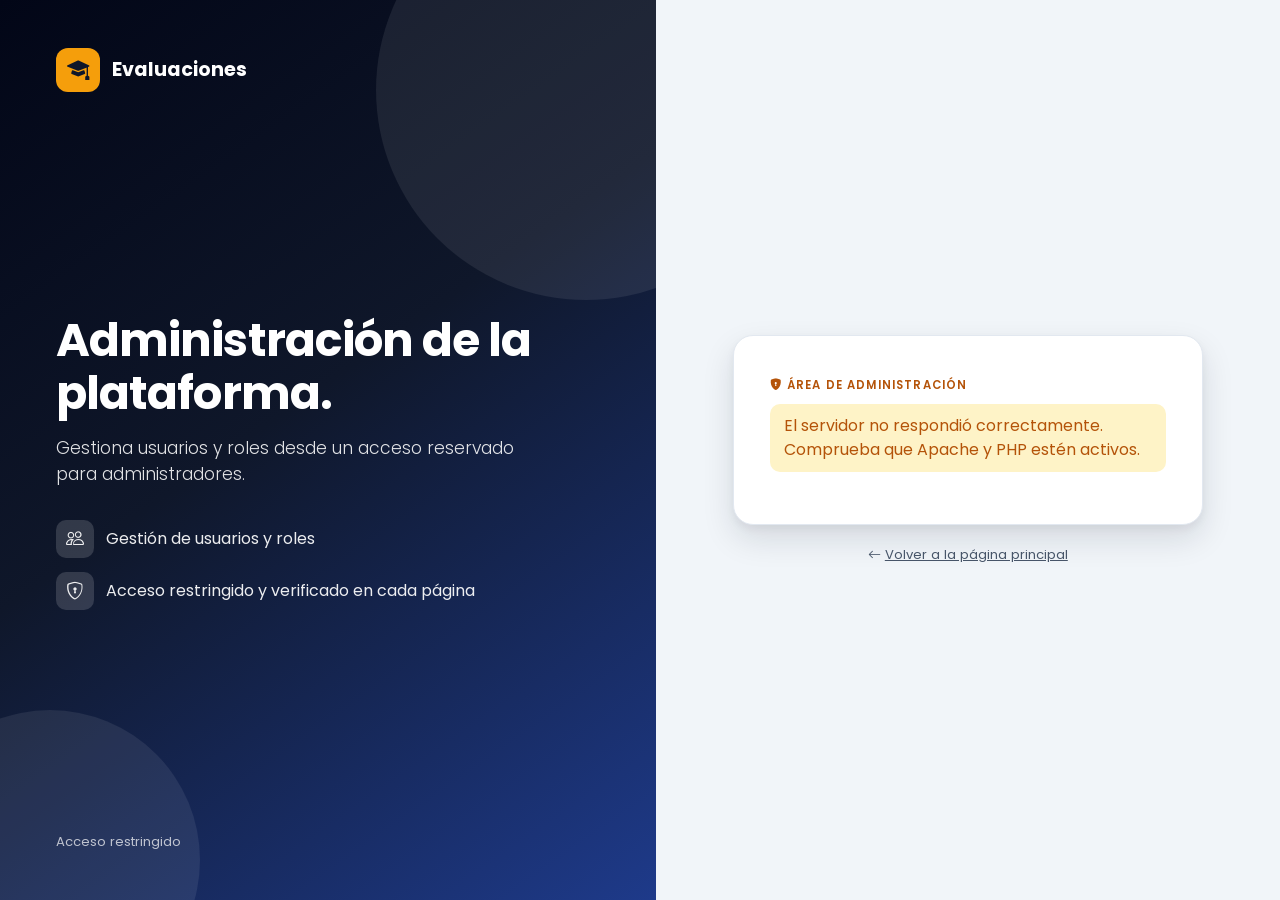
==== public/admin/index.html @ 66342ad4 "Agregar clases, examenes, IA con Gemini y nuevo diseno - Acceso separado para administradores (publi" ====
<!doctype html>
<html lang="es">
<head>
    <meta charset="utf-8">
    <meta name="viewport" content="width=device-width, initial-scale=1">
    <meta name="robots" content="noindex, nofollow">
    <meta name="theme-color" content="#0F172A">
    <title>Administración - Evaluaciones</title>
    <link rel="preconnect" href="https://fonts.googleapis.com">
    <link rel="preconnect" href="https://fonts.gstatic.com" crossorigin>
    <link href="https://fonts.googleapis.com/css2?family=Poppins:wght@400;500;600;700&display=swap" rel="stylesheet">
    <link href="https://cdn.jsdelivr.net/npm/bootstrap@5.3.3/dist/css/bootstrap.min.css" rel="stylesheet" integrity="sha384-QWTKZyjpPEjISv5WaRU9OFeRpok6YctnYmDr5pNlyT2bRjXh0JMhjY6hW+ALEwIH" crossorigin="anonymous">
    <link href="https://cdn.jsdelivr.net/npm/bootstrap-icons@1.11.3/font/bootstrap-icons.min.css" rel="stylesheet">
    <link href="../assets/css/estilos.css" rel="stylesheet">
    <script src="../assets/js/auth-ui.js" defer></script>
    <script src="../assets/admin-login.js" defer></script>
</head>
<body class="auth-admin">
<main class="auth">
    <section class="auth-hero" aria-labelledby="hero-title">
        <span class="auth-brand">
            <span class="brand-icon" aria-hidden="true"><i class="bi bi-mortarboard-fill"></i></span>
            <span>Evaluaciones</span>
        </span>
        <div>
            <h1 id="hero-title">Administración de la plataforma.</h1>
            <p class="lead">Gestiona usuarios y roles desde un acceso reservado para administradores.</p>
            <ul class="auth-features">
                <li><i class="bi bi-people" aria-hidden="true"></i>Gestión de usuarios y roles</li>
                <li><i class="bi bi-shield-lock" aria-hidden="true"></i>Acceso restringido y verificado en cada página</li>
            </ul>
        </div>
        <p class="auth-hero-footer mb-0">Acceso restringido</p>
    </section>

    <section class="auth-side">
        <div class="auth-card">
            <span class="auth-eyebrow"><i class="bi bi-shield-lock-fill me-1" aria-hidden="true"></i>Área de administración</span>
            <p id="status" class="status" role="status" aria-live="polite">Conectando con el servidor...</p>
            <noscript><p class="notice">Activa JavaScript para usar esta aplicación.</p></noscript>

            <section id="guest" aria-labelledby="login-title" hidden>
                <h2 id="login-title">Iniciar sesión</h2>
                <p class="auth-muted">Solo para cuentas de administrador. Estudiantes y docentes ingresan por la página principal.</p>
                <form id="login">
                    <label class="form-label" for="login-email">Correo electrónico</label>
                    <input class="form-control" id="login-email" name="correo" type="email" maxlength="254" required autocomplete="username">
                    <label class="form-label" for="login-password">Contraseña</label>
                    <div class="password-field">
                        <input class="form-control" id="login-password" name="password" type="password" required autocomplete="current-password">
                        <button class="toggle-password" type="button" aria-controls="login-password" aria-pressed="false" aria-label="Mostrar contraseña">
                            <i class="bi bi-eye" aria-hidden="true"></i>
                        </button>
                    </div>
                    <button class="btn btn-primary btn-submit" type="submit"><i class="bi bi-box-arrow-in-right me-2" aria-hidden="true"></i>Ingresar al panel</button>
                </form>
            </section>

            <section id="other-account" hidden>
                <h2>Acceso no permitido</h2>
                <p class="auth-muted">Has iniciado sesión como <strong id="identity"></strong>. Esta área es solo para administradores.</p>
                <a class="btn btn-primary btn-submit" id="own-panel" href="../index.html">Ir a mi panel</a>
            </section>
        </div>
        <a class="auth-side-footer" href="../index.html"><i class="bi bi-arrow-left me-1" aria-hidden="true"></i>Volver a la página principal</a>
    </section>
</main>
</body>
</html>
---- public/assets/css/estilos.css ----
/* =========================================================================
   Evaluaciones · Sistema visual
   Se carga después de Bootstrap 5 y ajusta sus variables a esta paleta.
   ========================================================================= */

:root {
    /* Paleta principal */
    --azul: #1E3A8A;
    --azul-claro: #3B82F6;
    --verde: #10B981;
    --naranja: #F59E0B;
    --rojo: #EF4444;
    --fondo: #F1F5F9;

    /* Tonos derivados (texto sobre fondos claros con contraste suficiente) */
    --azul-oscuro: #172554;
    --azul-medio: #1E40AF;
    --azul-suave: #DBEAFE;
    --celeste-suave: #E0EDFF;
    --verde-texto: #047857;
    --verde-suave: #D1FAE5;
    --naranja-texto: #B45309;
    --naranja-suave: #FEF3C7;
    --rojo-texto: #B91C1C;
    --rojo-suave: #FEE2E2;

    --texto: #0F172A;
    --texto-suave: #475569;
    --borde: #E2E8F0;
    --blanco: #FFFFFF;

    --radio: 16px;
    --radio-sm: 10px;
    --sombra: 0 1px 2px rgba(15, 23, 42, .04), 0 6px 18px rgba(15, 23, 42, .06);
    --sombra-hover: 0 4px 8px rgba(15, 23, 42, .05), 0 14px 32px rgba(15, 23, 42, .12);
    --fuente: "Poppins", system-ui, -apple-system, "Segoe UI", Roboto, sans-serif;
    --ancho-menu: 268px;

    /* Bootstrap */
    --bs-body-font-family: var(--fuente);
    --bs-body-bg: var(--blanco); /* Bootstrap lo usa para campos y tablas; el fondo de página lo fija body */
    --bs-body-color: var(--texto);
    --bs-border-color: var(--borde);
    --bs-link-color: var(--azul-medio);
    --bs-link-color-rgb: 30, 64, 175;
    --bs-link-hover-color: var(--azul);
    --bs-focus-ring-color: rgba(59, 130, 246, .35);
}

* { box-sizing: border-box; }
[hidden] { display: none !important; }
html { -webkit-text-size-adjust: 100%; }
body { margin: 0; min-height: 100vh; font-family: var(--fuente); background: var(--fondo); color: var(--texto); }
h1, h2, h3, h4 { color: var(--texto); font-weight: 600; }
:focus-visible { outline: 3px solid var(--naranja); outline-offset: 2px; }

/* ---- Botones (Bootstrap con la paleta) ---- */
.btn { font-weight: 500; border-radius: var(--radio-sm); }
.btn-primary {
    --bs-btn-bg: var(--azul); --bs-btn-border-color: var(--azul);
    --bs-btn-hover-bg: var(--azul-medio); --bs-btn-hover-border-color: var(--azul-medio);
    --bs-btn-active-bg: var(--azul-oscuro); --bs-btn-active-border-color: var(--azul-oscuro);
    --bs-btn-disabled-bg: #64748B; --bs-btn-disabled-border-color: #64748B;
}
.btn-outline-primary {
    --bs-btn-color: var(--azul); --bs-btn-border-color: #BFDBFE;
    --bs-btn-hover-bg: var(--azul); --bs-btn-hover-border-color: var(--azul); --bs-btn-hover-color: #fff;
    --bs-btn-active-bg: var(--azul-oscuro); --bs-btn-active-border-color: var(--azul-oscuro);
}
.btn-success {
    --bs-btn-bg: var(--verde-texto); --bs-btn-border-color: var(--verde-texto);
    --bs-btn-hover-bg: #065F46; --bs-btn-hover-border-color: #065F46;
}
.btn-outline-danger { --bs-btn-color: var(--rojo-texto); --bs-btn-border-color: #FCA5A5; --bs-btn-hover-bg: var(--rojo-texto); --bs-btn-hover-border-color: var(--rojo-texto); }
.btn-danger { --bs-btn-bg: var(--rojo-texto); --bs-btn-border-color: var(--rojo-texto); --bs-btn-hover-bg: #991B1B; --bs-btn-hover-border-color: #991B1B; }
.btn-outline-warning { --bs-btn-color: var(--naranja-texto); --bs-btn-border-color: #FCD34D; --bs-btn-hover-bg: var(--naranja); --bs-btn-hover-border-color: var(--naranja); --bs-btn-hover-color: var(--texto); }
.btn i { line-height: 1; }

.form-control, .form-select { border-radius: var(--radio-sm); border-color: #CBD5E1; padding: .65rem .85rem; }
.form-control:focus, .form-select:focus { border-color: var(--azul-claro); box-shadow: 0 0 0 .25rem rgba(59, 130, 246, .2); }
.form-label { font-weight: 500; font-size: .9rem; color: #1E293B; }
.form-check-input:checked { background-color: var(--azul); border-color: var(--azul); }

/* ---- Tarjetas ---- */
.card-ui, .info-card {
    background: var(--blanco);
    border: 1px solid var(--borde);
    border-radius: var(--radio);
    box-shadow: var(--sombra);
    padding: 24px;
}
.info-card + .info-card { margin-top: 20px; }
.card-hover { transition: transform .2s ease, box-shadow .2s ease; }
.card-hover:hover { transform: translateY(-4px); box-shadow: var(--sombra-hover); }
.card-title-ui { display: flex; align-items: center; gap: 10px; font-size: 1.05rem; font-weight: 600; margin: 0; }
.card-title-ui i { color: var(--azul-claro); }
.section-header { display: flex; flex-wrap: wrap; align-items: center; justify-content: space-between; gap: 12px; margin-bottom: 16px; }

/* ---- Etiquetas de estado ---- */
.badge-estado { display: inline-flex; align-items: center; gap: 6px; padding: 4px 12px; border-radius: 999px; font-size: .78rem; font-weight: 600; white-space: nowrap; }
.badge-estado::before { content: ""; width: 7px; height: 7px; border-radius: 50%; background: currentColor; }
.badge-publicada { background: var(--verde-suave); color: #065F46; }
.badge-borrador { background: #E2E8F0; color: #334155; }
.badge-proxima { background: var(--naranja-suave); color: #92400E; }
.badge-cerrada { background: var(--rojo-suave); color: var(--rojo-texto); }
.sin-asignar { color: var(--naranja-texto); font-weight: 600; font-size: .85rem; }
.badge-pronto { display: inline-block; padding: 2px 10px; border-radius: 999px; background: var(--naranja-suave); color: #92400E; font-size: .7rem; font-weight: 600; letter-spacing: .02em; white-space: nowrap; }

/* ---- Alertas ---- */
.alert { border-radius: 12px; border-width: 1px; }

/* =========================================================================
   Estructura de los paneles
   ========================================================================= */
.app { display: flex; min-height: 100vh; }

/* ---- Menú lateral ---- */
.sidebar {
    position: sticky; top: 0;
    display: flex; flex-direction: column;
    width: var(--ancho-menu); flex: 0 0 var(--ancho-menu); height: 100vh;
    padding: 24px 16px 16px;
    background: linear-gradient(180deg, var(--azul) 0%, var(--azul-oscuro) 100%);
    color: #fff;
    z-index: 40;
}
.sidebar-brand { display: flex; align-items: center; gap: 12px; padding: 0 10px 28px; color: #fff; font-size: 1.2rem; font-weight: 700; text-decoration: none; }
.sidebar-brand:hover { color: #fff; }
.brand-icon { display: grid; place-items: center; width: 44px; height: 44px; flex: 0 0 44px; border-radius: 12px; background: rgba(255, 255, 255, .15); font-size: 1.4rem; }
.menu { display: flex; flex-direction: column; gap: 4px; flex: 1; overflow-y: auto; }
.menu-titulo { padding: 4px 14px 8px; color: rgba(255, 255, 255, .6); font-size: .7rem; font-weight: 600; letter-spacing: .1em; text-transform: uppercase; }
.menu-link { display: flex; align-items: center; gap: 12px; padding: 11px 14px; border-radius: 12px; color: rgba(255, 255, 255, .85); font-size: .93rem; font-weight: 500; text-decoration: none; transition: background .2s ease, color .2s ease, transform .2s ease; }
.menu-link i { font-size: 1.15rem; width: 1.2rem; text-align: center; }
a.menu-link:hover { background: rgba(255, 255, 255, .12); color: #fff; transform: translateX(3px); }
.menu-link.active { background: #fff; color: var(--azul); box-shadow: 0 6px 16px rgba(0, 0, 0, .18); }
.menu-link.active:hover { background: #fff; color: var(--azul); transform: none; }
.menu-link.is-disabled { color: rgba(255, 255, 255, .6); cursor: not-allowed; }
.menu-link .badge-pronto { margin-left: auto; background: rgba(255, 255, 255, .16); color: #fff; }
.sidebar-user { display: flex; align-items: center; gap: 12px; margin-top: 16px; padding: 14px 12px; border-radius: 14px; background: rgba(255, 255, 255, .1); }
.avatar { display: grid; place-items: center; width: 44px; height: 44px; flex: 0 0 44px; border-radius: 50%; background: linear-gradient(135deg, var(--azul-claro), #2563EB); border: 2px solid rgba(255, 255, 255, .55); color: #fff; font-weight: 600; font-size: .95rem; letter-spacing: .03em; }
.sidebar-user-info { min-width: 0; line-height: 1.3; }
.sidebar-user-name { display: block; font-size: .9rem; font-weight: 600; overflow-wrap: anywhere; }
.sidebar-user-role { display: block; color: rgba(255, 255, 255, .72); font-size: .78rem; }
.sidebar-close { display: none; }
.sidebar-backdrop { display: none; }

/* ---- Zona principal ---- */
.main { flex: 1; min-width: 0; display: flex; flex-direction: column; }
.topbar {
    position: sticky; top: 0; z-index: 30;
    display: flex; align-items: center; gap: 16px;
    padding: 14px 32px;
    background: rgba(255, 255, 255, .9);
    backdrop-filter: blur(10px);
    border-bottom: 1px solid var(--borde);
}
.menu-toggle { display: none; place-items: center; width: 44px; height: 44px; flex: 0 0 44px; border: 1px solid var(--borde); border-radius: 12px; background: #fff; color: var(--azul); font-size: 1.4rem; }
.topbar-greeting { flex: 1; min-width: 0; line-height: 1.3; }
.greeting-label { display: block; color: var(--texto-suave); font-size: .82rem; }
.greeting-name { display: block; font-size: 1.05rem; font-weight: 600; overflow: hidden; text-overflow: ellipsis; white-space: nowrap; }
.topbar-actions { display: flex; align-items: center; gap: 16px; flex-shrink: 0; }
.topbar-date { display: inline-flex; align-items: center; gap: 8px; padding: 8px 14px; border-radius: 999px; background: var(--fondo); color: var(--texto-suave); font-size: .85rem; white-space: nowrap; }
.topbar-date i { color: var(--azul-claro); }
.topbar form { margin: 0; }
.btn-logout { display: inline-flex; align-items: center; gap: 8px; padding: 8px 16px; white-space: nowrap; flex-shrink: 0; }

.content { width: 100%; max-width: 1240px; padding: 32px; }
.page-header { margin-bottom: 24px; }
.page-header h1 { margin: 0; font-size: 1.65rem; font-weight: 700; letter-spacing: -.01em; }
.page-subtitle { margin: 6px 0 0; color: var(--texto-suave); }

/* ---- Tarjetas de estadísticas ---- */
.stat-card { --color: var(--azul); --suave: var(--azul-suave); --icono: var(--azul); position: relative; display: flex; align-items: center; gap: 16px; height: 100%; overflow: hidden; }
.stat-card::after { content: ""; position: absolute; inset: 0 auto 0 0; width: 4px; background: var(--color); }
.stat-icon { display: grid; place-items: center; width: 56px; height: 56px; flex: 0 0 56px; border-radius: 14px; background: var(--suave); color: var(--icono); font-size: 1.55rem; }
.stat-value { display: block; font-size: 1.85rem; font-weight: 700; line-height: 1.1; }
.stat-label { display: block; color: var(--texto-suave); font-size: .85rem; }
.stat-azul { --color: var(--azul); --suave: var(--azul-suave); --icono: var(--azul); }
.stat-verde { --color: var(--verde); --suave: var(--verde-suave); --icono: var(--verde-texto); }
.stat-naranja { --color: var(--naranja); --suave: var(--naranja-suave); --icono: var(--naranja-texto); }
.stat-celeste { --color: var(--azul-claro); --suave: var(--celeste-suave); --icono: #1D4ED8; }

/* ---- Acciones rápidas ---- */
.quick-action { display: flex; align-items: center; gap: 16px; width: 100%; height: 100%; padding: 22px; border: 1px solid var(--borde); border-radius: var(--radio); background: #fff; box-shadow: var(--sombra); color: var(--texto); text-align: left; text-decoration: none; }
a.quick-action:hover { color: var(--texto); }
.quick-action .qa-icon { display: grid; place-items: center; width: 52px; height: 52px; flex: 0 0 52px; border-radius: 14px; background: var(--azul-suave); color: var(--azul); font-size: 1.5rem; }
.quick-action .qa-text { min-width: 0; }
.quick-action strong { display: block; font-size: 1rem; font-weight: 600; }
.quick-action small { display: block; color: var(--texto-suave); }
.quick-action.qa-primary { border-color: transparent; background: linear-gradient(135deg, var(--azul) 0%, var(--azul-medio) 55%, #2563EB 100%); color: #fff; }
.quick-action.qa-primary:hover { color: #fff; }
.quick-action.qa-primary small { color: rgba(255, 255, 255, .85); }
.quick-action.qa-primary .qa-icon { background: rgba(255, 255, 255, .18); color: #fff; }
.quick-action.is-disabled { cursor: not-allowed; background: #F8FAFC; box-shadow: none; }
.quick-action.is-disabled .qa-icon { background: #E2E8F0; color: #64748B; }
.quick-action .badge-pronto { margin-bottom: 4px; }

/* ---- Tablas ---- */
.table-card { padding: 0; overflow: hidden; }
.table-card .section-header { padding: 20px 24px 0; }
.table-ui { margin: 0; --bs-table-hover-bg: #F8FAFC; }
.table-ui > :not(caption) > * > * { padding: 14px 16px; border-bottom-color: var(--borde); }
.table-ui thead th { background: #F8FAFC; color: var(--texto-suave); font-size: .74rem; font-weight: 600; letter-spacing: .05em; text-transform: uppercase; white-space: nowrap; }
.table-ui tbody tr:last-child > * { border-bottom: 0; }
.table-ui tbody th { font-weight: 600; }
.titulo-evaluacion { min-width: 180px; overflow-wrap: anywhere; }
.acciones-evaluacion { display: flex; flex-wrap: wrap; justify-content: flex-end; gap: 6px; }
.acciones-evaluacion form { margin: 0; }

/* ---- Estado vacío ---- */
.empty-state { padding: 48px 24px; text-align: center; }
.empty-icon { display: inline-grid; place-items: center; width: 104px; height: 104px; margin-bottom: 18px; border-radius: 50%; background: linear-gradient(135deg, var(--azul-suave), var(--celeste-suave)); color: var(--azul); font-size: 3rem; }
.empty-state h2 { font-size: 1.25rem; margin-bottom: 8px; }
.empty-state p { max-width: 440px; margin: 0 auto 22px; color: var(--texto-suave); }

/* ---- Evaluaciones del estudiante ---- */
.eval-card { display: flex; flex-direction: column; height: 100%; }
.eval-card-inactiva { background: #FBFCFE; }
.eval-card-title { margin: 4px 0 4px; font-size: 1.1rem; font-weight: 600; overflow-wrap: anywhere; }
.eval-card-docente { margin: 0 0 16px; color: var(--texto-suave); font-size: .875rem; }
.eval-meta { display: grid; grid-template-columns: repeat(auto-fit, minmax(120px, 1fr)); gap: 12px; margin: 0 0 20px; padding: 14px; border-radius: 12px; background: var(--fondo); }
.eval-meta dt { display: flex; align-items: center; gap: 5px; color: var(--texto-suave); font-size: .72rem; font-weight: 500; }
.eval-meta dt i { color: var(--azul-claro); }
.eval-meta dd { margin: 2px 0 0; font-size: .9rem; font-weight: 600; }
.eval-meta-vertical { grid-template-columns: 1fr; }
.eval-meta-vertical > div { display: flex; justify-content: space-between; align-items: center; gap: 12px; }
.eval-meta-vertical dd { margin: 0; text-align: right; }
.instrucciones-texto { white-space: normal; overflow-wrap: anywhere; line-height: 1.7; }
.reglas { display: grid; gap: 12px; margin: 20px 0 0; padding: 0; list-style: none; }
.reglas li { display: flex; gap: 12px; align-items: center; line-height: 1.5; }
.reglas i { display: grid; place-items: center; width: 34px; height: 34px; flex: 0 0 34px; border-radius: 10px; background: var(--azul-suave); color: var(--azul); }

/* ---- Asignación en el formulario ---- */
.asignacion { padding: 18px; border: 1px solid var(--borde); border-radius: 12px; background: #FBFCFE; }
.grupos-lista { display: grid; grid-template-columns: repeat(auto-fill, minmax(220px, 1fr)); gap: 8px; }
.grupo-opcion { padding: 10px 12px 10px 2.4em; border: 1px solid var(--borde); border-radius: 10px; background: #fff; }

.miembro-info { min-width: 0; line-height: 1.3; }
.miembro-info strong { display: block; font-size: .9rem; font-weight: 600; overflow-wrap: anywhere; }
.miembro-info small { display: block; color: var(--texto-suave); overflow-wrap: anywhere; }
.avatar-sm { width: 36px; height: 36px; flex: 0 0 36px; font-size: .8rem; border-color: var(--azul-suave); }

/* ---- Clases ---- */
.clase-card { --clase-color: var(--azul); display: flex; flex-direction: column; height: 100%; overflow: hidden; border: 1px solid var(--borde); border-radius: var(--radio); background: #fff; box-shadow: var(--sombra); color: var(--texto); text-decoration: none; }
a.clase-card:hover { color: var(--texto); }
.clase-card-banner { position: relative; display: block; min-height: 108px; padding: 20px 22px; overflow: hidden; background: var(--clase-color); color: #fff; }
.clase-card-banner::after { content: ""; position: absolute; right: -40px; bottom: -60px; width: 160px; height: 160px; border-radius: 50%; background: rgba(255, 255, 255, .12); }
.clase-card-nombre { position: relative; z-index: 1; display: block; font-size: 1.2rem; font-weight: 600; line-height: 1.3; overflow-wrap: anywhere; }
.clase-card-institucion { position: relative; z-index: 1; display: block; margin-top: 4px; color: rgba(255, 255, 255, .88); font-size: .85rem; }
.clase-card-body { display: flex; flex-wrap: wrap; gap: 6px 16px; padding: 16px 22px 8px; color: var(--texto-suave); font-size: .875rem; }
.clase-card-footer { display: flex; align-items: center; justify-content: space-between; gap: 10px; margin-top: auto; padding: 12px 22px 18px; }
.clase-card-ir { color: var(--azul-medio); font-size: .875rem; font-weight: 600; white-space: nowrap; }
.clase-card-estatica .clase-card-body { padding-bottom: 22px; }
.codigo-mini { display: inline-flex; align-items: center; padding: 4px 10px; border-radius: 8px; background: var(--fondo); font-family: ui-monospace, Consolas, monospace; font-weight: 600; letter-spacing: .08em; }
.codigo-inactivo { font-family: var(--fuente); letter-spacing: normal; font-weight: 500; color: var(--texto-suave); font-size: .8rem; }
.clase-banner { --clase-color: var(--azul); position: relative; display: flex; flex-wrap: wrap; align-items: flex-start; justify-content: space-between; gap: 16px; padding: 24px 28px; overflow: hidden; border-radius: var(--radio); background: var(--clase-color); color: #fff; }
.clase-banner::after { content: ""; position: absolute; right: -60px; top: -80px; width: 240px; height: 240px; border-radius: 50%; background: rgba(255, 255, 255, .1); pointer-events: none; }
.clase-banner > * { position: relative; z-index: 1; }
.clase-banner-institucion { margin: 0; font-weight: 500; }
.clase-banner-descripcion { margin: 8px 0 0; color: rgba(255, 255, 255, .9); max-width: 680px; overflow-wrap: anywhere; }
.codigo-grande { margin: 0 0 16px; padding: 18px; border: 2px dashed #BFDBFE; border-radius: 14px; background: #EFF6FF; color: var(--azul); font-family: ui-monospace, Consolas, monospace; font-size: clamp(2rem, 5vw, 2.6rem); font-weight: 700; letter-spacing: .25em; text-align: center; }
.codigo-apagado { border-color: var(--borde); background: var(--fondo); color: #94A3B8; text-decoration: line-through; }
.codigo-tabla { padding: 3px 8px; border-radius: 6px; background: var(--fondo); color: var(--azul); font-weight: 600; letter-spacing: .08em; }
.punto-color { display: inline-block; width: 10px; height: 10px; margin-right: 8px; border-radius: 50%; background: var(--clase-color, var(--azul)); vertical-align: 1px; }
.lista-simple { display: grid; gap: 8px; margin: 0; padding: 0; list-style: none; }
.lista-simple li { display: flex; align-items: center; justify-content: space-between; gap: 10px; padding: 10px 12px; border-radius: 10px; background: var(--fondo); overflow-wrap: anywhere; }
.lista-estudiantes { display: grid; gap: 8px; margin: 0; padding: 0; list-style: none; }
.lista-estudiantes li { display: flex; align-items: center; gap: 12px; padding: 10px 12px; border: 1px solid var(--borde); border-radius: 12px; }
.lista-estudiantes .miembro-info { flex: 1; }
.lista-estudiantes form { margin: 0; }
.color-swatches { display: flex; flex-wrap: wrap; gap: 10px; }
.color-swatch { position: relative; cursor: pointer; }
.color-swatch input { position: absolute; opacity: 0; width: 100%; height: 100%; margin: 0; cursor: pointer; }
.color-swatch-muestra { display: grid; place-items: center; width: 42px; height: 42px; border-radius: 50%; background: var(--clase-color); color: transparent; font-size: 1.2rem; box-shadow: 0 0 0 2px #fff, 0 0 0 4px transparent; transition: box-shadow .15s ease; }
.color-swatch input:checked + .color-swatch-muestra { color: #fff; box-shadow: 0 0 0 2px #fff, 0 0 0 4px var(--clase-color); }
.color-swatch input:focus-visible + .color-swatch-muestra { outline: 3px solid var(--naranja); outline-offset: 4px; }
.unirse-rapido { display: flex; align-items: flex-start; gap: 16px; }
.unirse-rapido .qa-icon { display: grid; place-items: center; width: 52px; height: 52px; flex: 0 0 52px; border-radius: 14px; background: var(--azul-suave); color: var(--azul); font-size: 1.5rem; }
.input-codigo { max-width: 200px; font-family: ui-monospace, Consolas, monospace; font-size: 1.15rem; font-weight: 600; letter-spacing: .2em; text-transform: uppercase; }

/* ---- Preguntas (docente) ---- */
.lista-preguntas { display: grid; gap: 12px; margin: 0; padding-left: 1.4rem; }
.pregunta-item { padding: 14px 16px; border: 1px solid var(--borde); border-radius: 12px; }
.pregunta-item::marker { color: var(--texto-suave); font-weight: 600; }
.pregunta-enunciado { margin: 4px 0 8px; font-weight: 500; overflow-wrap: anywhere; }
.opciones-docente { display: grid; gap: 4px; margin: 0; padding: 0; list-style: none; font-size: .9rem; color: var(--texto-suave); }
.opciones-docente i { margin-right: 6px; }
.opciones-docente .es-correcta { color: var(--verde-texto); font-weight: 600; }
.min-w-0 { min-width: 0; }
.resultado-bien { border-left: 4px solid var(--verde); }
.resultado-mal { border-left: 4px solid var(--rojo); }
.retro { padding: 8px 12px; border-radius: 8px; background: var(--naranja-suave); color: #78350F; font-size: .875rem; }

/* ---- Examen ---- */
.examen-barra { position: sticky; top: calc(73px + env(safe-area-inset-top, 0px)); z-index: 20; display: flex; flex-wrap: wrap; align-items: center; gap: 12px 24px; margin-bottom: 20px; padding: 14px 20px; border: 1px solid var(--borde); border-radius: var(--radio); background: rgba(255, 255, 255, .96); backdrop-filter: blur(8px); box-shadow: var(--sombra); }
.examen-tiempo { display: inline-flex; align-items: center; gap: 8px; padding: 8px 16px; border-radius: 12px; background: var(--azul); color: #fff; font-family: ui-monospace, Consolas, monospace; font-size: 1.35rem; font-weight: 700; letter-spacing: .05em; transition: background .3s ease; }
.examen-tiempo.poco-tiempo { background: var(--rojo-texto); animation: latido 1s ease-in-out infinite; }
@keyframes latido { 50% { transform: scale(1.04); } }
.examen-progreso { flex: 1; min-width: 160px; color: var(--texto-suave); font-size: .85rem; }
.examen-progreso .progress { height: 6px; }
.examen-progreso .progress-bar { background: var(--verde); }
.examen-guardado { color: var(--texto-suave); font-size: .82rem; }
.pregunta-card { margin-bottom: 16px; }
.pregunta-card > .pregunta-enunciado { clear: both; }
.pregunta-numero { float: left; width: 100%; margin-bottom: 4px; font-size: .9rem; font-weight: 600; color: var(--azul-medio); }
.opciones-examen { display: grid; gap: 8px; }
.opcion-examen { display: flex; align-items: flex-start; gap: 12px; padding: 12px 14px; border: 1px solid var(--borde); border-radius: 12px; cursor: pointer; transition: border-color .15s ease, background .15s ease; }
.opcion-examen:hover { border-color: var(--azul-claro); }
.opcion-examen:has(input:checked) { border-color: var(--azul-claro); background: #EFF6FF; }
.opcion-examen .form-check-input { flex: 0 0 auto; margin-top: .2rem; }
.opcion-examen span { overflow-wrap: anywhere; }

/* ---- Resultado ---- */
.resultado-card { text-align: center; }
.resultado-icono { display: inline-grid; place-items: center; width: 84px; height: 84px; margin-bottom: 8px; border-radius: 50%; font-size: 2.4rem; }
.resultado-aprobado .resultado-icono { background: var(--verde-suave); color: var(--verde-texto); }
.resultado-reprobado .resultado-icono { background: var(--naranja-suave); color: var(--naranja-texto); }
.nota-grande { margin: 0 0 8px; font-size: 3.4rem; font-weight: 700; line-height: 1; }
.nota-grande span { color: var(--texto-suave); font-size: 1.2rem; font-weight: 500; }

/* ---- Generar con IA ---- */
.ia-tabs { display: grid; grid-template-columns: repeat(3, minmax(0, 1fr)); gap: 4px; margin-bottom: 20px; padding: 4px; border-radius: 12px; background: var(--fondo); }
.ia-tab { display: inline-flex; align-items: center; justify-content: center; gap: 8px; padding: 10px 8px; border: 0; border-radius: 9px; background: transparent; color: var(--texto-suave); font: inherit; font-size: .9rem; font-weight: 500; cursor: pointer; transition: background .2s ease, color .2s ease; }
.ia-tab:hover { color: var(--azul); }
.ia-tab.active { background: #fff; color: var(--azul); box-shadow: 0 2px 8px rgba(15, 23, 42, .08); }
.ia-dropzone { position: relative; display: flex; flex-direction: column; align-items: center; gap: 6px; padding: 40px 20px; border: 2px dashed #BFDBFE; border-radius: 14px; background: #F8FAFF; text-align: center; cursor: pointer; transition: border-color .2s ease, background .2s ease; }
.ia-dropzone:hover, .ia-dropzone:focus-within { border-color: var(--azul-claro); background: #EFF6FF; }
.ia-dropzone.is-invalid { border-color: var(--rojo); }
.ia-dropzone > i { color: var(--azul-claro); font-size: 2.6rem; }
.ia-dropzone strong { overflow-wrap: anywhere; }
.visually-hidden-focusable-input { position: absolute; inset: 0; width: 100%; height: 100%; opacity: 0; cursor: pointer; }
.ia-dropzone:focus-within { outline: 3px solid var(--naranja); outline-offset: 2px; }
.ia-aviso-tema { padding: 10px 14px; border-radius: 10px; background: var(--naranja-suave); color: #78350F; font-size: .875rem; }
.ia-resumen { display: flex; flex-wrap: wrap; align-items: center; justify-content: space-between; gap: 12px; padding: 14px 16px; border: 1px dashed #BFDBFE; border-radius: 12px; background: #F8FAFF; }
.ia-resumen > div { flex: 1 1 240px; }
.ia-segmentado { display: grid; grid-template-columns: repeat(3, minmax(0, 1fr)); gap: 6px; }
.ia-segmentado .btn { width: 100%; }
.ia-barra { display: flex; flex-wrap: wrap; align-items: center; justify-content: space-between; gap: 14px; }
.ia-contadores { display: flex; flex-wrap: wrap; align-items: center; gap: 6px 18px; }
.ia-contadores strong { font-size: 1.15rem; }
.ia-mas-cantidad { width: 76px; }
.ia-lista { display: grid; gap: 14px; }
.ia-pregunta { border-left: 4px solid #F59E0B; scroll-margin-top: 90px; }
.ia-aprobada { border-left-color: var(--verde); }
.ia-descartada { border-left-color: #CBD5E1; background: #F8FAFC; }
.ia-descartada .pregunta-enunciado, .ia-descartada .ia-opciones { color: #94A3B8; text-decoration: line-through; }
.ia-opciones { display: grid; gap: 6px; margin: 0 0 12px; padding: 0; list-style: none; }
.ia-opciones li { display: flex; align-items: center; gap: 10px; padding: 8px 12px; border: 1px solid var(--borde); border-radius: 10px; color: var(--texto-suave); }
.ia-opciones li > span:first-of-type { flex: 1; overflow-wrap: anywhere; }
.ia-opciones .ia-correcta { border-color: #6EE7B7; background: var(--verde-suave); color: #065F46; font-weight: 600; }
p.ia-correcta { padding: 8px 12px; border-radius: 10px; background: var(--verde-suave); color: #065F46; }
.ia-correcta-etiqueta { padding: 2px 8px; border-radius: 999px; background: var(--verde-texto); color: #fff; font-size: .7rem; font-weight: 600; }
.ia-dificultad-facil { background: var(--verde-suave); color: #065F46; }
.ia-dificultad-media { background: var(--naranja-suave); color: #92400E; }
.ia-dificultad-dificil { background: var(--rojo-suave); color: var(--rojo-texto); }
.ia-editar { padding-top: 4px; }
.ia-carga { position: fixed; inset: 0; z-index: 1000; display: grid; place-items: center; padding: 20px; background: rgba(15, 23, 42, .55); backdrop-filter: blur(3px); }
.ia-carga-caja { width: min(380px, 100%); padding: 32px 28px; border-radius: 20px; background: #fff; box-shadow: var(--sombra-hover); text-align: center; }
.ia-carga-mensaje { margin: 18px 0 6px; font-size: 1.05rem; font-weight: 600; }
.ia-orbita { position: relative; display: grid; place-items: center; width: 84px; height: 84px; margin: 0 auto; border-radius: 50%; background: linear-gradient(135deg, var(--azul-suave), #EDE9FE); color: var(--azul); font-size: 2rem; }
.ia-orbita::before { content: ""; position: absolute; inset: -6px; border: 4px solid transparent; border-top-color: var(--azul-claro); border-right-color: #8B5CF6; border-radius: 50%; animation: ia-giro 1s linear infinite; }
.ia-orbita i { animation: ia-brillo 1.6s ease-in-out infinite; }
@keyframes ia-giro { to { transform: rotate(360deg); } }
@keyframes ia-brillo { 50% { transform: scale(1.15); opacity: .7; } }
body.ia-cargando { overflow: hidden; }
@media (max-width: 575.98px) {
    .ia-tab span { font-size: .8rem; }
    .ia-tab { flex-direction: column; gap: 2px; }
}

/* ---- Gestión de roles ---- */
.user-card { display: flex; flex-wrap: wrap; align-items: center; justify-content: space-between; gap: 16px; }
.user-card + .user-card { margin-top: 12px; }
.user-card-info { display: flex; align-items: center; gap: 14px; min-width: 0; }
.user-card-info .avatar { border-color: var(--azul-suave); }
.user-card h2 { margin: 0; font-size: 1rem; }
.user-card p { margin: 0; color: var(--texto-suave); font-size: .875rem; overflow-wrap: anywhere; }
.role-form { display: flex; flex-wrap: wrap; align-items: center; gap: 10px; }
.role-form .form-select { width: auto; min-width: 160px; }
.pagination-links { display: flex; align-items: center; gap: 12px; margin-top: 20px; }

/* =========================================================================
   Login y registro
   ========================================================================= */
.auth { display: grid; grid-template-columns: minmax(0, 1.05fr) minmax(0, 1fr); min-height: 100vh; }
.auth-hero {
    position: relative; overflow: hidden;
    display: flex; flex-direction: column; justify-content: space-between; gap: 40px;
    padding: 48px 56px;
    background: linear-gradient(145deg, var(--azul-oscuro) 0%, var(--azul) 40%, var(--azul-claro) 100%);
    color: #fff;
}
.auth-hero::before, .auth-hero::after { content: ""; position: absolute; border-radius: 50%; background: rgba(255, 255, 255, .08); pointer-events: none; }
.auth-hero::before { width: 420px; height: 420px; right: -140px; top: -120px; }
.auth-hero::after { width: 300px; height: 300px; left: -100px; bottom: -110px; }
.auth-hero > * { position: relative; z-index: 1; }
.auth-brand { display: inline-flex; align-items: center; gap: 12px; color: #fff; font-size: 1.2rem; font-weight: 700; text-decoration: none; }
.auth-brand:hover { color: #fff; }
.auth-hero h1 { max-width: 520px; margin: 0 0 16px; color: #fff; font-size: clamp(2rem, 3.6vw, 3.1rem); font-weight: 700; line-height: 1.15; letter-spacing: -.02em; }
.auth-hero .lead { max-width: 480px; margin: 0; color: rgba(255, 255, 255, .88); font-size: 1.08rem; }
.auth-features { display: grid; gap: 14px; margin: 32px 0 0; padding: 0; list-style: none; }
.auth-features li { display: flex; align-items: center; gap: 12px; color: rgba(255, 255, 255, .92); }
.auth-features i { display: grid; place-items: center; width: 38px; height: 38px; flex: 0 0 38px; border-radius: 10px; background: rgba(255, 255, 255, .15); font-size: 1.1rem; }
.auth-hero-footer { color: rgba(255, 255, 255, .7); font-size: .82rem; }

.auth-side { display: flex; flex-direction: column; align-items: center; justify-content: center; gap: 20px; padding: 48px 24px; }
.auth-card { width: 100%; max-width: 470px; padding: 36px; border-radius: 20px; background: #fff; border: 1px solid var(--borde); box-shadow: var(--sombra-hover); }
.auth-card h2 { margin: 0 0 6px; font-size: 1.5rem; font-weight: 700; }
.auth-muted { margin: 0 0 22px; color: var(--texto-suave); font-size: .93rem; }
.auth-eyebrow { display: inline-block; margin-bottom: 10px; color: var(--azul-medio); font-size: .72rem; font-weight: 600; letter-spacing: .1em; text-transform: uppercase; }
.auth-side-footer { color: var(--texto-suave); font-size: .82rem; text-align: center; }

.auth-tabs { display: grid; grid-template-columns: 1fr 1fr; gap: 4px; margin-bottom: 26px; padding: 4px; border-radius: 12px; background: var(--fondo); }
.auth-tabs .tab { padding: 10px; border: 0; border-radius: 9px; background: transparent; color: var(--texto-suave); font: inherit; font-weight: 500; cursor: pointer; transition: background .2s ease, color .2s ease; }
.auth-tabs .tab.active { background: #fff; color: var(--azul); box-shadow: 0 2px 8px rgba(15, 23, 42, .08); }
.auth-card .form-label { margin-top: 14px; }
.auth-card .btn-submit { width: 100%; margin-top: 24px; padding: 12px; font-weight: 600; }
.auth-card .form-footer { margin: 20px 0 0; color: var(--texto-suave); font-size: .9rem; text-align: center; }
.text-button { padding: 0; border: 0; background: none; color: var(--azul-medio); font: inherit; font-weight: 600; text-decoration: underline; cursor: pointer; }
.helper { margin: 6px 0 0; color: var(--texto-suave); font-size: .8rem; }
.privacy-box { margin-top: 20px; padding: 14px 16px; border: 1px solid #BFDBFE; border-radius: 12px; background: #EFF6FF; color: #1E293B; font-size: .875rem; }
.privacy-box h3 { margin: 0 0 6px; font-size: .9rem; font-weight: 600; }
.privacy-box p { white-space: pre-wrap; overflow-wrap: anywhere; }
.privacy-box .form-check { margin: 0; }
.status { margin: 0; color: var(--naranja-texto); line-height: 1.5; overflow-wrap: anywhere; }
.status:not(:empty) { margin-bottom: 16px; padding: 10px 14px; border-radius: 10px; background: var(--naranja-suave); }
.identity { font-size: 1.05rem; font-weight: 600; overflow-wrap: anywhere; }
.notice { padding: 12px; border-radius: 10px; background: var(--naranja-suave); }

.password-field { position: relative; }
.password-field .form-control { padding-right: 52px; }
.toggle-password { position: absolute; top: 50%; right: 6px; transform: translateY(-50%); display: grid; place-items: center; width: 40px; height: 40px; border: 0; border-radius: 8px; background: transparent; color: var(--texto-suave); font-size: 1.15rem; }
.toggle-password:hover { background: var(--fondo); color: var(--azul); }

.field-error { margin: 6px 0 0; color: var(--rojo-texto); font-size: .82rem; font-weight: 500; line-height: 1.4; }
.field-error::before { content: "!"; display: inline-grid; place-items: center; width: 16px; height: 16px; margin-right: 6px; border-radius: 50%; background: var(--rojo-texto); color: #fff; font-size: .7rem; font-weight: 700; vertical-align: -2px; }
#error-formulario { margin-top: 18px; padding: 10px 14px; border-radius: 10px; background: var(--rojo-suave); }
input[aria-invalid="true"], select[aria-invalid="true"] { border-color: var(--rojo) !important; box-shadow: 0 0 0 .2rem rgba(239, 68, 68, .15) !important; }

/* Acceso de administración: variante oscura del panel izquierdo */
.auth-admin .auth-hero { background: linear-gradient(145deg, #020617 0%, #0F172A 45%, var(--azul) 100%); }
.auth-admin .brand-icon { background: var(--naranja); color: var(--texto); }
.auth-admin .auth-eyebrow { color: var(--naranja-texto); }

/* =========================================================================
   Responsivo
   ========================================================================= */
@media (max-width: 991.98px) {
    .sidebar {
        position: fixed; inset: 0 auto 0 0;
        width: min(var(--ancho-menu), 84vw);
        transform: translateX(-100%);
        transition: transform .25s ease, box-shadow .25s ease;
    }
    .menu-abierto .sidebar { transform: translateX(0); box-shadow: 0 0 40px rgba(0, 0, 0, .3); }
    .sidebar-close { display: grid; place-items: center; position: absolute; top: 18px; right: 14px; width: 40px; height: 40px; border: 0; border-radius: 10px; background: rgba(255, 255, 255, .12); color: #fff; font-size: 1.3rem; }
    .sidebar-backdrop { position: fixed; inset: 0; z-index: 35; display: block; background: rgba(15, 23, 42, .5); opacity: 0; pointer-events: none; transition: opacity .25s ease; }
    .menu-abierto .sidebar-backdrop { opacity: 1; pointer-events: auto; }
    .menu-abierto { overflow: hidden; }
    .menu-toggle { display: grid; }
    .topbar { padding: 12px 20px; gap: 12px; }
    .content { padding: 24px 20px; }

    .auth { grid-template-columns: 1fr; }
    .auth-hero { gap: 20px; padding: 28px 24px 32px; }
    .auth-hero h1 { font-size: 1.9rem; margin-bottom: 8px; }
    .auth-features, .auth-hero-footer { display: none; }
    .auth-side { justify-content: flex-start; padding: 28px 16px 40px; }
}
@media (max-width: 575.98px) {
    .topbar-date { display: none; }
    .topbar { padding: 10px 16px; }
    .greeting-name { font-size: .95rem; }
    .btn-logout { padding: 8px 12px; }
    .content { padding: 20px 16px; }
    .page-header h1 { font-size: 1.35rem; }
    .card-ui, .info-card { padding: 20px; }
    .auth-card { padding: 26px 20px; }
    .stat-value { font-size: 1.6rem; }
    .titulo-evaluacion { min-width: 140px; }
    .table-ui > :not(caption) > * > * { padding: 12px 10px; }
}
@media (prefers-reduced-motion: reduce) {
    *, *::before, *::after { transition: none !important; animation: none !important; }
    .card-hover:hover, a.menu-link:hover { transform: none; }
}
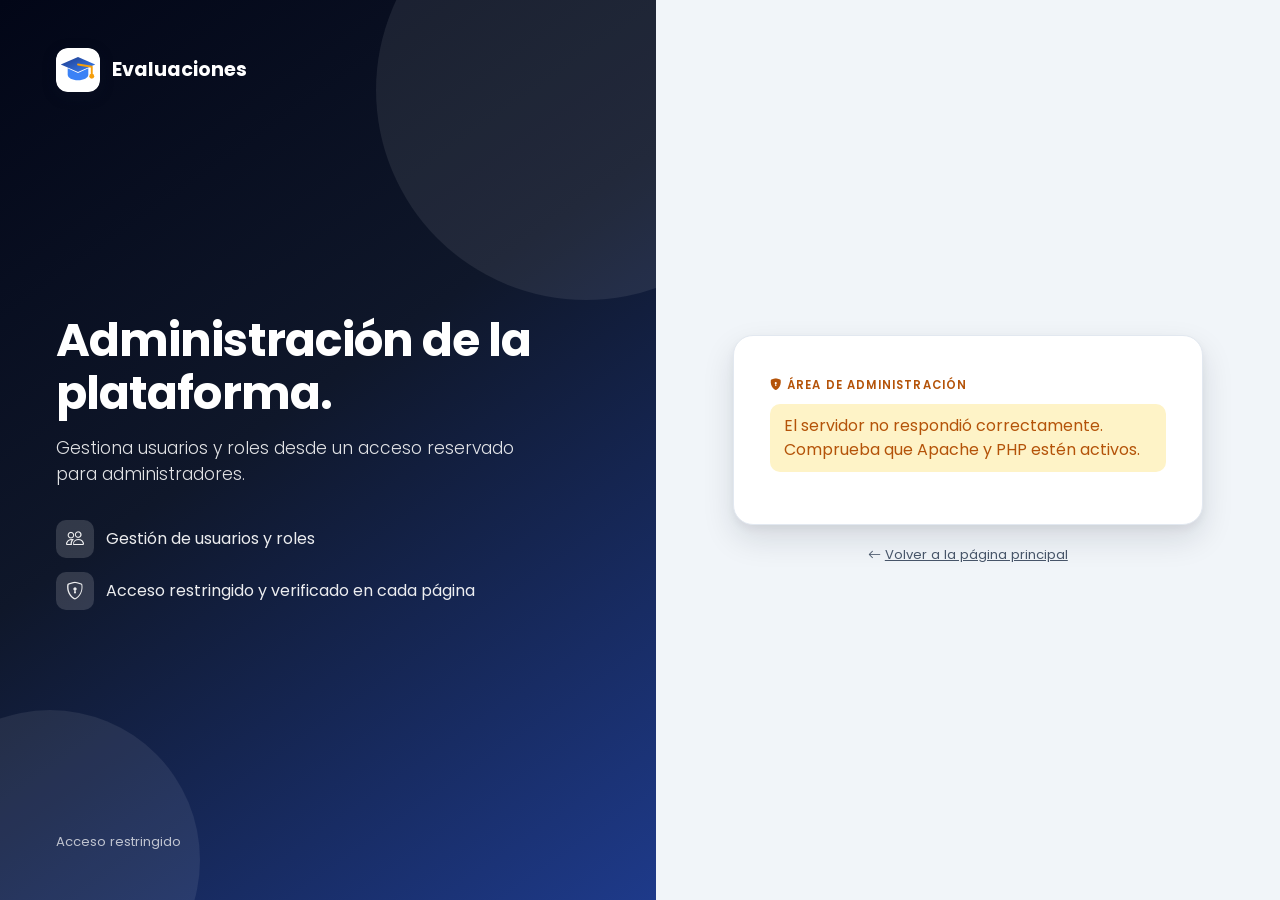
==== commit cc3d4ea0: "Agregar logo y favicon de la plataforma Reemplaza el icono de Bootstrap por el logo propio en el log" ====
--- a/public/admin/index.html
+++ b/public/admin/index.html
@@ -6,6 +6,9 @@
     <meta name="robots" content="noindex, nofollow">
     <meta name="theme-color" content="#0F172A">
     <title>Administración - Evaluaciones</title>
+    <link rel="icon" href="../assets/img/logo.svg" type="image/svg+xml">
+    <link rel="icon" href="../assets/img/favicon-32.png" sizes="32x32" type="image/png">
+    <link rel="apple-touch-icon" href="../assets/img/logo-180.png">
     <link rel="preconnect" href="https://fonts.googleapis.com">
     <link rel="preconnect" href="https://fonts.gstatic.com" crossorigin>
     <link href="https://fonts.googleapis.com/css2?family=Poppins:wght@400;500;600;700&display=swap" rel="stylesheet">
@@ -19,7 +22,7 @@
 <main class="auth">
     <section class="auth-hero" aria-labelledby="hero-title">
         <span class="auth-brand">
-            <span class="brand-icon" aria-hidden="true"><i class="bi bi-mortarboard-fill"></i></span>
+            <img class="brand-logo" src="../assets/img/logo-claro.svg" alt="" width="44" height="44">
             <span>Evaluaciones</span>
         </span>
         <div>
--- a/public/assets/css/estilos.css
+++ b/public/assets/css/estilos.css
@@ -126,7 +126,7 @@
 }
 .sidebar-brand { display: flex; align-items: center; gap: 12px; padding: 0 10px 28px; color: #fff; font-size: 1.2rem; font-weight: 700; text-decoration: none; }
 .sidebar-brand:hover { color: #fff; }
-.brand-icon { display: grid; place-items: center; width: 44px; height: 44px; flex: 0 0 44px; border-radius: 12px; background: rgba(255, 255, 255, .15); font-size: 1.4rem; }
+.brand-logo { display: block; width: 44px; height: 44px; flex: 0 0 44px; border-radius: 12px; box-shadow: 0 4px 14px rgba(15, 23, 42, .28); }
 .menu { display: flex; flex-direction: column; gap: 4px; flex: 1; overflow-y: auto; }
 .menu-titulo { padding: 4px 14px 8px; color: rgba(255, 255, 255, .6); font-size: .7rem; font-weight: 600; letter-spacing: .1em; text-transform: uppercase; }
 .menu-link { display: flex; align-items: center; gap: 12px; padding: 11px 14px; border-radius: 12px; color: rgba(255, 255, 255, .85); font-size: .93rem; font-weight: 500; text-decoration: none; transition: background .2s ease, color .2s ease, transform .2s ease; }
@@ -439,7 +439,6 @@
 
 /* Acceso de administración: variante oscura del panel izquierdo */
 .auth-admin .auth-hero { background: linear-gradient(145deg, #020617 0%, #0F172A 45%, var(--azul) 100%); }
-.auth-admin .brand-icon { background: var(--naranja); color: var(--texto); }
 .auth-admin .auth-eyebrow { color: var(--naranja-texto); }
 
 /* =========================================================================
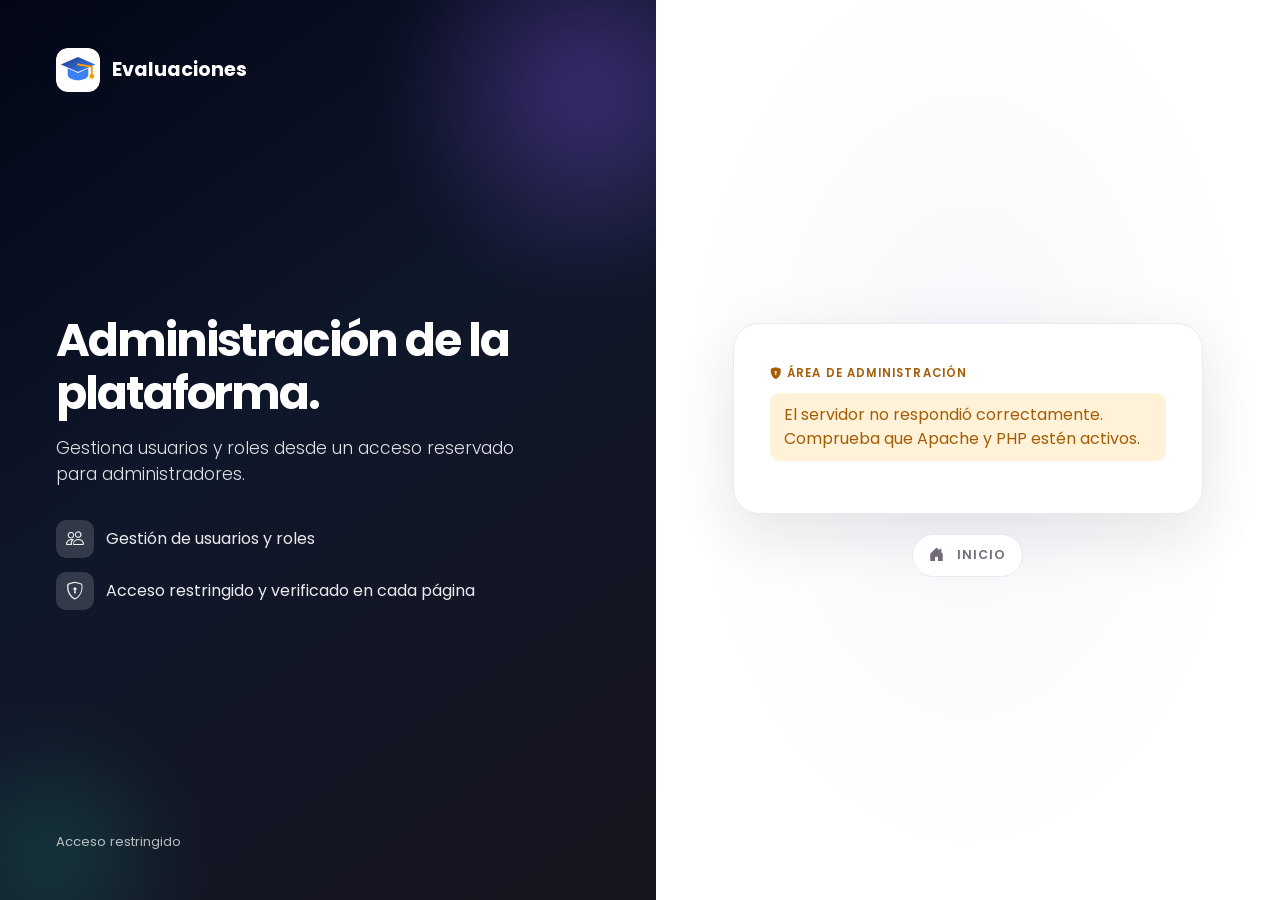
==== commit 4a6e4e86: "Update platform UI and student results Co-authored-by: Copilot <223556219+Copilot@users.noreply.gith" ====
--- a/public/admin/index.html
+++ b/public/admin/index.html
@@ -65,7 +65,7 @@
                 <a class="btn btn-primary btn-submit" id="own-panel" href="../index.html">Ir a mi panel</a>
             </section>
         </div>
-        <a class="auth-side-footer" href="../index.html"><i class="bi bi-arrow-left me-1" aria-hidden="true"></i>Volver a la página principal</a>
+        <a class="auth-home auth-side-footer" href="../landing.php"><i class="bi bi-house-door-fill me-1" aria-hidden="true"></i>INICIO</a>
     </section>
 </main>
 </body>
--- a/public/assets/css/estilos.css
+++ b/public/assets/css/estilos.css
@@ -5,34 +5,34 @@
 
 :root {
     /* Paleta principal */
-    --azul: #1E3A8A;
-    --azul-claro: #3B82F6;
-    --verde: #10B981;
-    --naranja: #F59E0B;
-    --rojo: #EF4444;
-    --fondo: #F1F5F9;
+    --azul: #17141E;
+    --azul-claro: #8B5CF6;
+    --verde: #23C6A7;
+    --naranja: #F5A524;
+    --rojo: #EF6472;
+    --fondo: #F6F5F8;
 
     /* Tonos derivados (texto sobre fondos claros con contraste suficiente) */
-    --azul-oscuro: #172554;
-    --azul-medio: #1E40AF;
-    --azul-suave: #DBEAFE;
-    --celeste-suave: #E0EDFF;
-    --verde-texto: #047857;
-    --verde-suave: #D1FAE5;
-    --naranja-texto: #B45309;
-    --naranja-suave: #FEF3C7;
-    --rojo-texto: #B91C1C;
-    --rojo-suave: #FEE2E2;
-
-    --texto: #0F172A;
-    --texto-suave: #475569;
-    --borde: #E2E8F0;
+    --azul-oscuro: #09070E;
+    --azul-medio: #6746C5;
+    --azul-suave: #EEE8FF;
+    --celeste-suave: #DDF7F1;
+    --verde-texto: #087F6B;
+    --verde-suave: #D8F7EF;
+    --naranja-texto: #A55D05;
+    --naranja-suave: #FFF2D8;
+    --rojo-texto: #BD3A4B;
+    --rojo-suave: #FDE8EB;
+
+    --texto: #19161F;
+    --texto-suave: #716B79;
+    --borde: #E9E6EE;
     --blanco: #FFFFFF;
 
-    --radio: 16px;
-    --radio-sm: 10px;
-    --sombra: 0 1px 2px rgba(15, 23, 42, .04), 0 6px 18px rgba(15, 23, 42, .06);
-    --sombra-hover: 0 4px 8px rgba(15, 23, 42, .05), 0 14px 32px rgba(15, 23, 42, .12);
+    --radio: 24px;
+    --radio-sm: 14px;
+    --sombra: 0 2px 6px rgba(24, 18, 35, .04), 0 10px 28px rgba(24, 18, 35, .06);
+    --sombra-hover: 0 8px 18px rgba(24, 18, 35, .08), 0 20px 48px rgba(24, 18, 35, .12);
     --fuente: "Poppins", system-ui, -apple-system, "Segoe UI", Roboto, sans-serif;
     --ancho-menu: 268px;
 
@@ -42,9 +42,9 @@
     --bs-body-color: var(--texto);
     --bs-border-color: var(--borde);
     --bs-link-color: var(--azul-medio);
-    --bs-link-color-rgb: 30, 64, 175;
+    --bs-link-color-rgb: 103, 70, 197;
     --bs-link-hover-color: var(--azul);
-    --bs-focus-ring-color: rgba(59, 130, 246, .35);
+    --bs-focus-ring-color: rgba(139, 92, 246, .32);
 }
 
 * { box-sizing: border-box; }
@@ -409,6 +409,23 @@
 .auth-muted { margin: 0 0 22px; color: var(--texto-suave); font-size: .93rem; }
 .auth-eyebrow { display: inline-block; margin-bottom: 10px; color: var(--azul-medio); font-size: .72rem; font-weight: 600; letter-spacing: .1em; text-transform: uppercase; }
 .auth-side-footer { color: var(--texto-suave); font-size: .82rem; text-align: center; }
+.auth-home {
+    display: inline-flex;
+    align-items: center;
+    gap: 8px;
+    padding: 9px 16px;
+    border: 1px solid var(--borde);
+    border-radius: 999px;
+    background: #fff;
+    color: var(--texto-suave);
+    font-size: .78rem;
+    font-weight: 600;
+    letter-spacing: .08em;
+    text-decoration: none;
+    transition: color .2s ease, background .2s ease, border-color .2s ease, transform .2s ease;
+}
+.auth-home:hover { border-color: #17141E; background: #17141E; color: #fff; transform: translateY(-1px); }
+.auth-home i { font-size: .95rem; }
 
 .auth-tabs { display: grid; grid-template-columns: 1fr 1fr; gap: 4px; margin-bottom: 26px; padding: 4px; border-radius: 12px; background: var(--fondo); }
 .auth-tabs .tab { padding: 10px; border: 0; border-radius: 9px; background: transparent; color: var(--texto-suave); font: inherit; font-weight: 500; cursor: pointer; transition: background .2s ease, color .2s ease; }
@@ -483,3 +500,233 @@
     *, *::before, *::after { transition: none !important; animation: none !important; }
     .card-hover:hover, a.menu-link:hover { transform: none; }
 }
+
+/* Lenguaje visual oscuro, vibrante y con superficies claras inspirado en la referencia. */
+.btn { border-radius: 999px; }
+.btn-sm { border-radius: 999px; }
+.btn-primary {
+    --bs-btn-bg: #17141E;
+    --bs-btn-border-color: #17141E;
+    --bs-btn-hover-bg: #6746C5;
+    --bs-btn-hover-border-color: #6746C5;
+    --bs-btn-active-bg: #09070E;
+    --bs-btn-active-border-color: #09070E;
+}
+.btn-outline-primary {
+    --bs-btn-color: #5E43B8;
+    --bs-btn-border-color: #D8CFF0;
+    --bs-btn-hover-bg: #17141E;
+    --bs-btn-hover-border-color: #17141E;
+}
+.form-control, .form-select { border-radius: 14px; border-color: #E3DFE8; }
+.form-control:focus, .form-select:focus { border-color: var(--azul-claro); box-shadow: 0 0 0 .24rem rgba(139, 92, 246, .16); }
+
+.sidebar {
+    isolation: isolate;
+    background:
+        radial-gradient(ellipse at 18% 0%, rgba(116, 72, 196, .36), transparent 38%),
+        radial-gradient(ellipse at 100% 100%, rgba(35, 198, 167, .15), transparent 38%),
+        linear-gradient(160deg, #09070E 0%, #17121F 100%);
+}
+.sidebar-brand { letter-spacing: -.03em; }
+.menu-link, .menu-link.active { border-radius: 999px; }
+.menu-link.active { color: #17141E; }
+.sidebar-user { border: 1px solid rgba(255, 255, 255, .1); background: rgba(255, 255, 255, .08); }
+.avatar { background: linear-gradient(135deg, #8B5CF6, #24BDA8); }
+
+.main { background: var(--fondo); }
+.topbar { background: rgba(255, 255, 255, .92); border-bottom-color: rgba(233, 230, 238, .85); }
+.menu-toggle { border-radius: 999px; }
+.topbar-date { background: #F1EFF4; }
+.content { max-width: 1440px; padding: 36px 40px; }
+.page-header {
+    position: relative;
+    isolation: isolate;
+    overflow: hidden;
+    margin-bottom: 28px;
+    padding: clamp(26px, 4vw, 40px);
+    border: 1px solid rgba(255, 255, 255, .08);
+    border-radius: 28px;
+    background:
+        radial-gradient(ellipse at 90% 115%, rgba(35, 198, 167, .18), transparent 38%),
+        radial-gradient(ellipse at 76% -65%, rgba(139, 92, 246, .5), transparent 48%),
+        linear-gradient(115deg, #09070E 0%, #17121F 70%, #211737 100%);
+    box-shadow: 0 16px 38px rgba(20, 14, 31, .12);
+}
+.page-header::after {
+    position: absolute;
+    z-index: -1;
+    top: -150px;
+    right: -80px;
+    width: 340px;
+    height: 340px;
+    border-radius: 50%;
+    background: radial-gradient(circle, rgba(117, 84, 207, .46), transparent 68%);
+    content: "";
+    pointer-events: none;
+}
+.page-header > * { position: relative; z-index: 1; }
+.page-header h1 { color: #fff; font-size: clamp(1.7rem, 3vw, 2.25rem); letter-spacing: -.035em; }
+.page-subtitle { max-width: 760px; margin-top: 10px; color: rgba(255, 255, 255, .72); }
+.registro-confirmacion {
+    display: flex;
+    align-items: center;
+    gap: 14px;
+    margin-bottom: 24px;
+    padding: 16px 20px;
+    border: 1px solid rgba(35, 198, 167, .24);
+    border-radius: 18px;
+    background: linear-gradient(110deg, #E7FBF6, #FFFFFF);
+    box-shadow: 0 8px 22px rgba(8, 127, 107, .08);
+    color: var(--verde-texto);
+}
+.registro-confirmacion-icono {
+    display: grid;
+    flex: 0 0 42px;
+    place-items: center;
+    width: 42px;
+    height: 42px;
+    border-radius: 14px;
+    background: var(--verde-suave);
+    font-size: 1.2rem;
+}
+.registro-confirmacion h2 { margin: 0 0 3px; font-size: 1rem; font-weight: 700; }
+.registro-confirmacion p { margin: 0; color: var(--texto-suave); font-size: .9rem; }
+
+.card-ui, .info-card {
+    border-color: #ECE9F0;
+    border-radius: 22px;
+    box-shadow: 0 4px 18px rgba(25, 20, 35, .045);
+}
+.card-title-ui i, .topbar-date i, .stat-icon { color: var(--azul-claro); }
+.stat-icon { border-radius: 18px; }
+.quick-action { border-color: #ECE9F0; border-radius: 22px; box-shadow: 0 4px 18px rgba(25, 20, 35, .045); }
+.quick-action .qa-icon, .unirse-rapido .qa-icon { border-radius: 16px; background: var(--azul-suave); color: #6746C5; }
+.quick-action.qa-primary {
+    background:
+        radial-gradient(ellipse at 100% 0%, rgba(139, 92, 246, .5), transparent 50%),
+        linear-gradient(120deg, #100D17, #211735);
+}
+.table-ui thead th { background: #F6F4F8; }
+.table-ui tbody tr:hover > * { background: #FAF9FC; }
+.empty-icon { background: linear-gradient(135deg, #EEE8FF, #DDF7F1); color: #6746C5; }
+.eval-meta { background: #F6F4F8; }
+.examen-barra { border-radius: 18px; }
+.examen-tiempo { border-radius: 999px; }
+.opcion-examen:has(input:checked) { border-color: #A78BFA; background: #F4F0FF; }
+.ia-tabs { border-radius: 999px; background: #F0EDF4; }
+.ia-tabs .ia-tab { border-radius: 999px; }
+.ia-tabs .ia-tab.active { color: #fff; background: #17141E; }
+.ia-dropzone { border-color: #CBBDF1; border-radius: 20px; background: #FAF8FF; }
+.ia-dropzone:hover, .ia-dropzone:focus-within { border-color: #8B5CF6; background: #F3EFFF; }
+.ia-orbita { background: linear-gradient(135deg, #EEE8FF, #DDF7F1); color: #6746C5; }
+.ia-orbita::before { border-top-color: #8B5CF6; border-right-color: #23C6A7; }
+
+.auth { background: #fff; }
+.auth-hero {
+    background:
+        radial-gradient(ellipse at 100% 100%, rgba(35, 198, 167, .2), transparent 42%),
+        radial-gradient(ellipse at 74% 10%, rgba(112, 69, 189, .42), transparent 45%),
+        linear-gradient(145deg, #08070D 0%, #14101C 60%, #211735 100%);
+}
+.auth-hero::before { background: radial-gradient(circle, rgba(139, 92, 246, .75), transparent 68%); filter: blur(26px); opacity: .48; }
+.auth-hero::after { background: radial-gradient(circle, rgba(35, 198, 167, .62), transparent 68%); filter: blur(30px); opacity: .32; }
+.auth-hero h1 { letter-spacing: -.045em; }
+.auth-side { background: radial-gradient(ellipse at 50% 45%, #F7F5FA 0%, #fff 68%); }
+.auth-card { border-color: #ECE9F0; border-radius: 26px; box-shadow: 0 20px 60px rgba(28, 22, 38, .1); }
+.auth-eyebrow { color: #6746C5; }
+.auth-tabs { border-radius: 999px; background: #F0EDF4; }
+.auth-tabs .tab { border-radius: 999px; }
+.auth-tabs .tab.active { color: #fff; background: #17141E; box-shadow: 0 4px 12px rgba(23, 20, 30, .16); }
+.text-button { color: #6746C5; }
+.privacy-box { border-color: #DED5F4; border-radius: 16px; background: #F8F5FF; }
+.toggle-password { border-radius: 999px; }
+
+.landing-page { overflow-x: hidden; background: #fff; color: var(--texto); }
+.landing-page header {
+    height: 80px;
+    padding: 12px clamp(18px, 4vw, 48px);
+    background: rgba(255, 255, 255, .94);
+    box-shadow: 0 1px 0 rgba(233, 230, 238, .9);
+    backdrop-filter: blur(16px);
+}
+.landing-page .header-content { max-width: 1440px; }
+.landing-page .logo { font-family: var(--fuente); font-size: 1rem; letter-spacing: -.04em; }
+.landing-page .logo img { flex: 0 0 44px; width: 44px; height: 44px; border-radius: 12px; }
+.landing-page .nav-buttons { gap: 8px; padding: 0; background: transparent; }
+.landing-page .btn-login { border-radius: 999px; color: var(--texto); }
+.landing-page .btn-register { border-radius: 999px; background: #17141E; color: #fff; }
+.landing-page .btn-register:hover { background: #6746C5; }
+.landing-page .hero {
+    min-height: min(720px, calc(100vh - 80px));
+    display: flex;
+    flex-direction: column;
+    align-items: center;
+    justify-content: center;
+    margin-top: 80px;
+    padding: clamp(80px, 11vw, 140px) 24px;
+    isolation: isolate;
+    background:
+        radial-gradient(ellipse at 16% 12%, rgba(111, 63, 180, .42), transparent 36%),
+        radial-gradient(ellipse at 82% 92%, rgba(12, 132, 127, .35), transparent 38%),
+        linear-gradient(128deg, #07060A 0%, #100D17 48%, #08070D 100%);
+    color: #fff;
+    text-align: center;
+}
+.landing-page .hero::before {
+    position: absolute;
+    z-index: 1;
+    inset: 0;
+    background:
+        radial-gradient(ellipse at 30% 65%, rgba(75, 43, 154, .22), transparent 38%),
+        radial-gradient(ellipse at 72% 25%, rgba(21, 143, 132, .18), transparent 34%);
+    content: "";
+    pointer-events: none;
+}
+.landing-page #canvas-container { position: absolute; z-index: 0; inset: 0; width: 100%; height: 100%; opacity: .28; filter: blur(.75px) saturate(.82); pointer-events: none; }
+.landing-page #canvas-container canvas { display: block; width: 100%; height: 100%; }
+.landing-page .hero-content { z-index: 2; width: min(100%, 900px); text-align: center; }
+.landing-page .mint-tag { border: 1px solid rgba(255, 255, 255, .18); background: rgba(255, 255, 255, .1); color: #C8F8EA; font-family: var(--fuente); letter-spacing: .1em; }
+.landing-page .hero h1 { max-width: 900px; margin: 0 auto 22px; color: #fff; font-family: var(--fuente); font-size: clamp(2.8rem, 7vw, 6rem); line-height: .98; letter-spacing: -.065em; }
+.landing-page .hero p { max-width: 700px; margin: 0 auto 30px; color: rgba(255, 255, 255, .74); }
+.landing-page .hero-buttons { justify-content: center; }
+.landing-page .btn-hero { border-radius: 999px; }
+.landing-page .btn-hero.btn-primary { border: 1px solid #fff; background: #fff; color: #17141E; }
+.landing-page .btn-hero.btn-primary:hover { background: #EEE8FF; transform: translateY(-2px); }
+.landing-page .btn-hero.btn-secondary { border-color: rgba(255, 255, 255, .4); color: #fff; }
+.landing-page .btn-hero.btn-secondary:hover { border-color: #fff; background: rgba(255, 255, 255, .1); transform: translateY(-2px); }
+.landing-page .scroll-indicator svg { stroke: rgba(255, 255, 255, .8); }
+.landing-page .features { max-width: 1320px; margin: 0 auto; padding: clamp(64px, 8vw, 100px) 28px; }
+.landing-page .features h2 { margin-bottom: 42px; color: var(--texto); font-family: var(--fuente); font-size: clamp(2rem, 4.5vw, 3.6rem); line-height: 1; letter-spacing: -.06em; text-transform: none; }
+.landing-page .features-grid { gap: 18px; }
+.landing-page .feature-card { border: 1px solid var(--borde); border-radius: 22px; padding: 26px; box-shadow: var(--sombra); }
+.landing-page .feature-card:hover { transform: translateY(-5px); box-shadow: var(--sombra-hover); }
+.landing-page .feature-icon { display: grid; place-items: center; width: 52px; height: 52px; border-radius: 16px; background: linear-gradient(135deg, #EEE8FF, #DDF7F1); font-size: 1.65rem; }
+.landing-page .feature-card h3 { letter-spacing: -.025em; }
+.landing-page .feature-card p { color: var(--texto-suave); }
+.landing-page footer { background: #09070E; color: rgba(255, 255, 255, .68); }
+.landing-page footer p { color: inherit; }
+
+@media (max-width: 991.98px) {
+    .content { padding: 28px 24px; }
+    .page-header { padding: 28px; border-radius: 24px; }
+}
+@media (max-width: 767.98px) {
+    .landing-page header { height: auto; min-height: 72px; }
+    .landing-page .header-content { gap: 12px; }
+    .landing-page .nav-buttons { flex-direction: row; }
+    .landing-page .nav-buttons .btn { padding: .55rem .9rem; }
+    .landing-page .hero { min-height: 620px; margin-top: 72px; }
+    .landing-page .features { padding-right: 20px; padding-left: 20px; }
+}
+@media (max-width: 575.98px) {
+    .content { padding: 22px 16px; }
+    .page-header { margin-bottom: 22px; padding: 24px 20px; border-radius: 20px; }
+    .auth-hero { padding: 24px 22px 28px; }
+    .auth-hero h1 { font-size: 1.85rem; }
+    .landing-page .header-content { flex-wrap: wrap; }
+    .landing-page .logo { font-size: .9rem; }
+    .landing-page .hero { min-height: 580px; padding: 72px 20px; }
+    .landing-page .hero h1 { font-size: clamp(2.5rem, 13vw, 4rem); }
+    .landing-page .features-grid { grid-template-columns: 1fr; }
+}
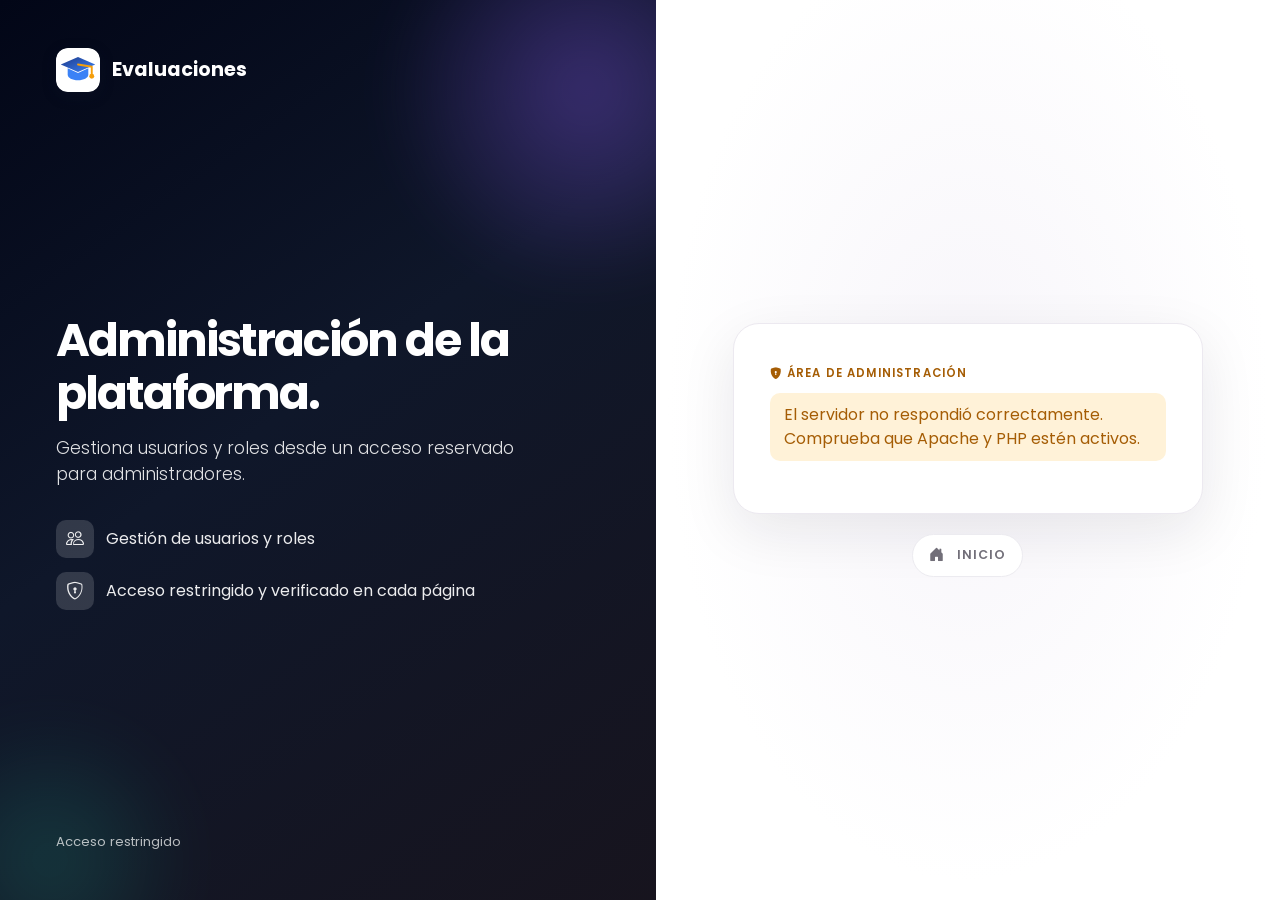
==== commit c65034d2: "Actualizar portada y estilos de la plataforma Co-authored-by: Copilot <223556219+Copilot@users.norep" ====
--- a/public/admin/index.html
+++ b/public/admin/index.html
@@ -62,10 +62,10 @@
             <section id="other-account" hidden>
                 <h2>Acceso no permitido</h2>
                 <p class="auth-muted">Has iniciado sesión como <strong id="identity"></strong>. Esta área es solo para administradores.</p>
-                <a class="btn btn-primary btn-submit" id="own-panel" href="../index.html">Ir a mi panel</a>
+                <a class="btn btn-primary btn-submit" id="own-panel" href="../login.html">Ir a mi panel</a>
             </section>
         </div>
-        <a class="auth-home auth-side-footer" href="../landing.php"><i class="bi bi-house-door-fill me-1" aria-hidden="true"></i>INICIO</a>
+        <a class="auth-home auth-side-footer" href="../index.php"><i class="bi bi-house-door-fill me-1" aria-hidden="true"></i>INICIO</a>
     </section>
 </main>
 </body>
--- a/public/assets/css/estilos.css
+++ b/public/assets/css/estilos.css
@@ -6,15 +6,15 @@
 :root {
     /* Paleta principal */
     --azul: #17141E;
-    --azul-claro: #8B5CF6;
-    --verde: #23C6A7;
+    --azul-claro: #7657E8;
+    --verde: #23BFA2;
     --naranja: #F5A524;
     --rojo: #EF6472;
-    --fondo: #F6F5F8;
+    --fondo: #F7F7F9;
 
     /* Tonos derivados (texto sobre fondos claros con contraste suficiente) */
     --azul-oscuro: #09070E;
-    --azul-medio: #6746C5;
+    --azul-medio: #6245C5;
     --azul-suave: #EEE8FF;
     --celeste-suave: #DDF7F1;
     --verde-texto: #087F6B;
@@ -25,8 +25,8 @@
     --rojo-suave: #FDE8EB;
 
     --texto: #19161F;
-    --texto-suave: #716B79;
-    --borde: #E9E6EE;
+    --texto-suave: #726F79;
+    --borde: #ECEBF0;
     --blanco: #FFFFFF;
 
     --radio: 24px;
@@ -45,6 +45,8 @@
     --bs-link-color-rgb: 103, 70, 197;
     --bs-link-hover-color: var(--azul);
     --bs-focus-ring-color: rgba(139, 92, 246, .32);
+    --bs-primary: var(--azul);
+    --bs-primary-rgb: 23, 20, 30;
 }
 
 * { box-sizing: border-box; }
@@ -730,3 +732,233 @@
     .landing-page .hero h1 { font-size: clamp(2.5rem, 13vw, 4rem); }
     .landing-page .features-grid { grid-template-columns: 1fr; }
 }
+
+/* Componentes compartidos: el mismo acabado para cada rol y cada pantalla. */
+.btn {
+    min-height: 42px;
+    padding: .6rem 1.05rem;
+    font-weight: 600;
+    letter-spacing: -.01em;
+    transition: color .18s ease, background-color .18s ease, border-color .18s ease, box-shadow .18s ease, transform .18s ease;
+}
+.btn-sm { min-height: 36px; padding: .4rem .8rem; }
+.btn-primary {
+    --bs-btn-bg: #17141E;
+    --bs-btn-border-color: #17141E;
+    --bs-btn-hover-bg: #6245C5;
+    --bs-btn-hover-border-color: #6245C5;
+    --bs-btn-active-bg: #09070E;
+    --bs-btn-active-border-color: #09070E;
+}
+.btn-outline-primary {
+    --bs-btn-color: #6245C5;
+    --bs-btn-border-color: #D8D1E8;
+    --bs-btn-hover-bg: #17141E;
+    --bs-btn-hover-border-color: #17141E;
+}
+.form-control, .form-select {
+    min-height: 46px;
+    border-color: #E5E3E9;
+    background-color: #fff;
+    color: var(--texto);
+}
+textarea.form-control { min-height: 0; }
+.form-control::placeholder { color: #A09DA7; }
+.form-control:focus, .form-select:focus {
+    border-color: var(--azul-claro);
+    box-shadow: 0 0 0 .24rem rgba(118, 87, 232, .15);
+}
+.form-check-input:focus { border-color: var(--azul-claro); box-shadow: 0 0 0 .22rem rgba(118, 87, 232, .18); }
+.form-check-input:checked { background-color: #17141E; border-color: #17141E; }
+.form-label { color: #302D37; }
+.alert { border-radius: 16px; }
+.card-ui, .info-card, .quick-action, .clase-card {
+    border-color: #ECEBF0;
+    background-color: #fff;
+    box-shadow: 0 4px 20px rgba(21, 17, 30, .045);
+}
+.card-title-ui { letter-spacing: -.025em; }
+.table-ui { --bs-table-color: var(--texto); --bs-table-border-color: var(--borde); }
+.table-ui thead th { background: #F7F7F9; }
+.page-header { box-shadow: 0 16px 38px rgba(20, 14, 31, .1); }
+.topbar { background: rgba(255, 255, 255, .96); }
+.topbar-date { background: #F4F3F6; }
+.auth-side { background-color: #FAFAFB; }
+.auth-card { box-shadow: 0 18px 56px rgba(28, 22, 38, .085); }
+
+.landing-page .header-content {
+    display: flex;
+    justify-content: flex-start;
+}
+.landing-page .logo { text-decoration: none; }
+.landing-page .hero {
+    min-height: min(620px, calc(100vh - 80px));
+    padding: clamp(44px, 6vw, 72px) 24px 32px;
+    background:
+        radial-gradient(ellipse at 6% 10%, rgba(116, 77, 212, .62), transparent 34%),
+        radial-gradient(ellipse at 92% 18%, rgba(0, 139, 137, .46), transparent 32%),
+        radial-gradient(ellipse at 58% 110%, rgba(70, 47, 153, .52), transparent 40%),
+        linear-gradient(125deg, #060509 0%, #0B0911 48%, #08070B 100%);
+}
+.landing-page .hero::before {
+    background:
+        linear-gradient(128deg, transparent 20%, rgba(57, 48, 140, .22) 36%, transparent 52%),
+        linear-gradient(128deg, transparent 47%, rgba(16, 136, 122, .16) 58%, transparent 72%);
+}
+.landing-page #canvas-container { opacity: .1; filter: blur(4px) saturate(.9); }
+.landing-page .hero-content { max-width: 920px; }
+.landing-page .hero h1 {
+    max-width: 900px;
+    font-size: clamp(2.3rem, 4.2vw, 3.8rem);
+    line-height: 1.08;
+    letter-spacing: -.055em;
+    text-transform: none;
+}
+.landing-page .showcase {
+    display: grid;
+    grid-template-columns: minmax(0, .85fr) minmax(0, 1.15fr);
+    align-items: center;
+    gap: clamp(36px, 6vw, 84px);
+    max-width: 1320px;
+    margin: 0 auto;
+    padding: clamp(72px, 8vw, 112px) 28px;
+}
+.landing-page .showcase-eyebrow {
+    display: inline-block;
+    margin-bottom: 12px;
+    color: var(--azul-medio);
+    font-size: .75rem;
+    font-weight: 700;
+    letter-spacing: .12em;
+}
+.landing-page .showcase-copy h2 {
+    max-width: 520px;
+    margin: 0 0 14px;
+    font-size: clamp(2rem, 3.4vw, 3rem);
+    font-weight: 700;
+    line-height: 1.08;
+    letter-spacing: -.05em;
+}
+.landing-page .showcase-copy > p {
+    max-width: 520px;
+    margin: 0;
+    color: var(--texto-suave);
+    line-height: 1.7;
+}
+.landing-page .showcase-steps {
+    display: grid;
+    gap: 18px;
+    margin: 28px 0 0;
+    padding: 0;
+    list-style: none;
+}
+.landing-page .showcase-steps li { display: flex; align-items: flex-start; gap: 14px; }
+.landing-page .step-number {
+    display: grid;
+    flex: 0 0 38px;
+    place-items: center;
+    width: 38px;
+    height: 38px;
+    border-radius: 50%;
+    background: #EEE8FF;
+    color: #6245C5;
+    font-size: .75rem;
+    font-weight: 700;
+}
+.landing-page .showcase-steps strong { display: block; margin: 1px 0 3px; }
+.landing-page .showcase-steps p { margin: 0; color: var(--texto-suave); font-size: .88rem; line-height: 1.55; }
+.landing-page .platform-preview { min-width: 0; }
+.landing-page .preview-caption { margin: 0 0 10px; color: var(--texto-suave); font-size: .78rem; text-align: right; }
+.landing-page .preview-window {
+    overflow: hidden;
+    border: 1px solid #E8E5ED;
+    border-radius: 20px;
+    background: #fff;
+    box-shadow: 0 24px 70px rgba(27, 21, 39, .14);
+}
+.landing-page .preview-topbar {
+    display: flex;
+    align-items: center;
+    gap: 12px;
+    min-height: 46px;
+    padding: 0 16px;
+    border-bottom: 1px solid #ECEBF0;
+    color: #77727F;
+    font-size: .72rem;
+}
+.landing-page .preview-dots { display: flex; gap: 5px; }
+.landing-page .preview-dots i { width: 8px; height: 8px; border-radius: 50%; background: #E5E2EA; }
+.landing-page .preview-dots i:first-child { background: #F17B7B; }
+.landing-page .preview-dots i:nth-child(2) { background: #F2C36B; }
+.landing-page .preview-dots i:nth-child(3) { background: #64C8A6; }
+.landing-page .preview-layout { display: grid; grid-template-columns: 154px minmax(0, 1fr); min-height: 330px; }
+.landing-page .preview-sidebar {
+    display: flex;
+    flex-direction: column;
+    gap: 7px;
+    padding: 18px 12px;
+    background: #15121C;
+    color: rgba(255, 255, 255, .72);
+    font-size: .7rem;
+}
+.landing-page .preview-sidebar > strong { display: flex; align-items: center; gap: 8px; margin-bottom: 16px; color: #fff; font-size: .75rem; }
+.landing-page .preview-mark { display: grid; place-items: center; width: 24px; height: 24px; border-radius: 8px; background: #7657E8; color: #fff; }
+.landing-page .preview-nav-item { padding: 8px 9px; border-radius: 8px; }
+.landing-page .preview-nav-item.active { background: rgba(255, 255, 255, .13); color: #fff; }
+.landing-page .preview-content { min-width: 0; padding: 20px; background: #F8F7FA; }
+.landing-page .preview-heading { display: flex; align-items: center; justify-content: space-between; gap: 12px; margin-bottom: 18px; }
+.landing-page .preview-heading div { display: grid; gap: 3px; }
+.landing-page .preview-heading div > span { color: var(--texto-suave); font-size: .68rem; }
+.landing-page .preview-heading strong { font-size: 1rem; }
+.landing-page .preview-avatar { display: grid; place-items: center; width: 34px; height: 34px; border-radius: 50%; background: #EEE8FF; color: #6245C5; font-size: .8rem; font-weight: 700; }
+.landing-page .preview-actions { display: grid; grid-template-columns: repeat(3, minmax(0, 1fr)); gap: 8px; }
+.landing-page .preview-actions > div { display: grid; align-content: start; gap: 5px; min-width: 0; padding: 11px 9px; border: 1px solid #ECEBF0; border-radius: 10px; background: #fff; }
+.landing-page .preview-action-icon { display: grid; place-items: center; width: 25px; height: 25px; border-radius: 8px; background: #EEE8FF; color: #6245C5; font-weight: 700; }
+.landing-page .preview-actions strong { font-size: .65rem; line-height: 1.25; }
+.landing-page .preview-actions small { color: var(--texto-suave); font-size: .58rem; line-height: 1.3; }
+.landing-page .preview-recent { margin-top: 15px; padding: 12px; border: 1px solid #ECEBF0; border-radius: 10px; background: #fff; }
+.landing-page .preview-recent > strong { display: block; margin-bottom: 7px; font-size: .68rem; }
+.landing-page .preview-recent > div { display: flex; align-items: center; justify-content: space-between; gap: 8px; padding: 7px 0; border-top: 1px solid #F0EEF3; font-size: .62rem; }
+.landing-page .preview-status { flex: 0 0 auto; padding: 3px 7px; border-radius: 999px; background: #FFF2D8; color: #A55D05; font-size: .56rem; }
+.landing-page .preview-status.is-published { background: #D8F7EF; color: #087F6B; }
+.landing-page .final-cta {
+    display: flex;
+    align-items: center;
+    justify-content: space-between;
+    gap: 28px;
+    max-width: 1264px;
+    margin: 0 auto clamp(64px, 8vw, 96px);
+    padding: clamp(28px, 5vw, 52px);
+    border-radius: 26px;
+    background:
+        radial-gradient(ellipse at 100% 0%, rgba(118, 87, 232, .34), transparent 44%),
+        linear-gradient(120deg, #100D17, #211735);
+    color: #fff;
+}
+.landing-page .final-cta .showcase-eyebrow { color: #C8F8EA; }
+.landing-page .final-cta h2 { max-width: 610px; margin: 0 0 8px; color: #fff; font-size: clamp(1.7rem, 3vw, 2.4rem); line-height: 1.1; letter-spacing: -.04em; }
+.landing-page .final-cta p { margin: 0; color: rgba(255, 255, 255, .72); }
+.landing-page .final-cta-actions { display: flex; flex: 0 0 auto; flex-wrap: wrap; gap: 10px; }
+
+@media (max-width: 991.98px) {
+    .landing-page .showcase { grid-template-columns: 1fr; gap: 36px; }
+    .landing-page .showcase-copy h2, .landing-page .showcase-copy > p { max-width: 720px; }
+    .landing-page .final-cta { margin-right: 24px; margin-left: 24px; }
+}
+@media (max-width: 575.98px) {
+    .landing-page .showcase { padding: 56px 20px; }
+    .landing-page .preview-layout { grid-template-columns: 1fr; }
+    .landing-page .preview-sidebar { display: none; }
+    .landing-page .preview-content { padding: 15px; }
+    .landing-page .preview-actions { grid-template-columns: 1fr; }
+    .landing-page .preview-actions > div { grid-template-columns: 28px 1fr; align-items: center; }
+    .landing-page .preview-actions small { grid-column: 2; }
+    .landing-page .final-cta { align-items: flex-start; flex-direction: column; margin-right: 16px; margin-left: 16px; padding: 28px 22px; }
+    .landing-page .final-cta-actions { width: 100%; }
+    .landing-page .final-cta-actions .btn-hero { flex: 1; padding-right: 1rem; padding-left: 1rem; text-align: center; }
+}
+
+@media (prefers-reduced-motion: reduce) {
+    *, *::before, *::after { scroll-behavior: auto !important; }
+    .btn, .card-hover, .quick-action, .clase-card { transition-duration: .01ms !important; }
+}
